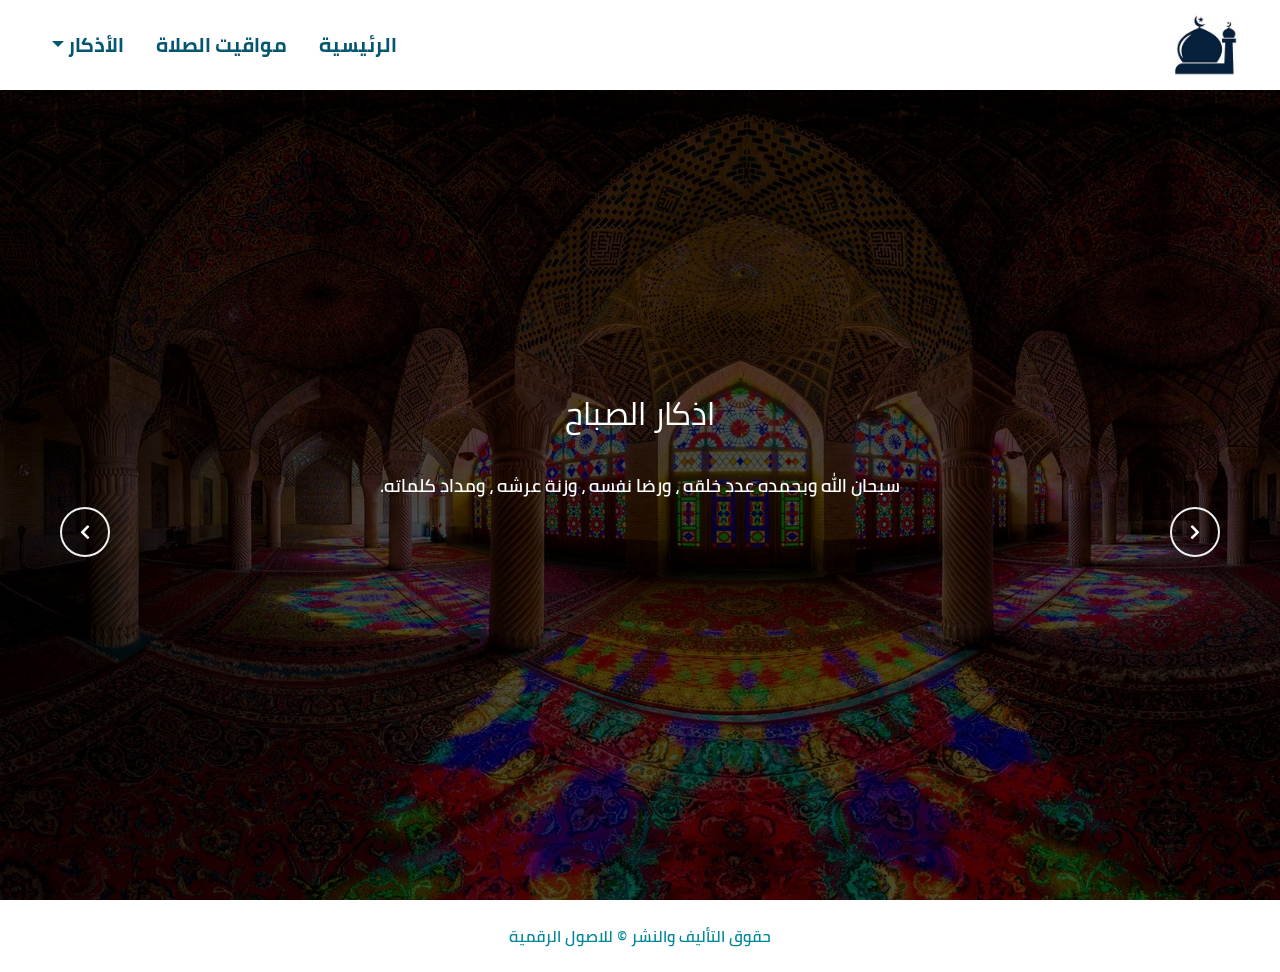
==== azkar_sabah.html @ e68f7e4a "first commit" ====
<!DOCTYPE html>
<html lang="en">

<head>
    <meta charset="UTF-8">
    <meta http-equiv="X-UA-Compatible" content="IE=edge">
    <meta name="viewport" content="width=device-width, initial-scale=1.0">
    <title>الدول </title>
    <link rel="stylesheet" href="css/bootstrap.min.css">
    <link rel="stylesheet" href="css/fontawesome-all.min.css">
    <link rel="stylesheet" href="css/owl.carousel.min.css">
    <link rel="stylesheet" href="css/style.css">

</head>

<body dir="rtl">
    <nav class="navbar navbar-expand-lg">
        <div class="container-fluid">
            <a class="navbar-brand" href="#">
                <img src="imgs/logo.jpg" alt="">
            </a>
            <button class="navbar-toggler" type="button" data-toggle="collapse" data-target="#navbarSupportedContent"
                aria-controls="navbarSupportedContent" aria-expanded="false" aria-label="Toggle navigation">
                <svg xmlns="http://www.w3.org/2000/svg" class="icon icon-tabler icon-tabler-menu-2" width="44"
                    height="44" viewBox="0 0 24 24" stroke-width="1.5" stroke="#2c3e50" fill="none"
                    stroke-linecap="round" stroke-linejoin="round">
                    <path stroke="none" d="M0 0h24v24H0z" fill="none" />
                    <line x1="4" y1="6" x2="20" y2="6" />
                    <line x1="4" y1="12" x2="20" y2="12" />
                    <line x1="4" y1="18" x2="20" y2="18" />
                </svg>
            </button>

            <div class="collapse navbar-collapse" id="navbarSupportedContent">
                <ul class="navbar-nav mr-auto">
                    <li class="nav-item active">
                        <a class="nav-link" href="index.html">الرئيسية <span class="sr-only">(current)</span></a>
                    </li>
                    <li class="nav-item">
                        <a class="nav-link" href="pray_times.html">مواقيت الصلاة</a>
                    </li>
                    <li class="nav-item dropdown">
                        <a class="nav-link dropdown-toggle" href="#" id="navbarDropdown" role="button"
                            data-toggle="dropdown" aria-haspopup="true" aria-expanded="false">
                            الأذكار
                        </a>
                        <div class="dropdown-menu" aria-labelledby="navbarDropdown">
                            <a class="dropdown-item" href="azkar_sabah.html"> أذكار الصباح</a>
                            <a class="dropdown-item" href="masaa_azkar.html">أذكار المساء</a>
                            <div class="dropdown-divider"></div>
                            <a class="dropdown-item" href="douaa_maryd.html">الدعاء للميت </a>
                            <a class="dropdown-item" href="douaa_maryd.html">الدعاء للمريض </a>
                        </div>
                    </li>
                </ul>
            </div>
        </div>
    </nav>

    <section class="most_trend prayer_times azkar all_stars">
        <div class="container-fluid text-center">
            <h2> اذكار الصباح </h2>
            <div class="owl-carousel azkar_owl owl-theme">
                <div class="">
                    <p>
                        سبحان الله وبحمده عدد خلقه ، ورضا نفسه ، وزنة عرشه ، ومداد كلماته.
                    </p>
                </div>
                <div class="">
                    <p>
                        أصبحنا وأصبح الملك لله والحمد لله ، لا إله إلا الله وحده لا شريك له، له الملك وله الحمد، وهو على
                        كل شيء قدير ، رب أسألك خير ما في هذا اليوم وخير ما بعده ، وأعوذ بك من شر ما في هذا اليوم وشر ما
                        بعده، رب أعوذبك من الكسل وسوء الكبر ، رب أعوذ بك من عذاب في النار وعذاب في القبر.

                    </p>
                </div>
                <div class="">
                    <p>
                        اللهم أنت ربي لا إله إلا أنت ، خلقتني وأنا عبدك ، وأنا على عهدك ووعدك ما استطعت ، أعوذبك من شر
                        ما صنعت ، أبوء لك بنعمتك علي وأبوء بذنبي فاغفر لي فإنه لا يغفر الذنوب إلا أنت

                    </p>
                </div>
                <div class="">
                    <p>
                        يا حي يا قيوم برحمتك أستغيث أصلح لي شأني كله ولا تكلني إلى نفسي طرفة عين
                    </p>
                </div>
                <div class="">
                    <p>
                        اللهم إني أصبحت أشهدك، وأشهد حملة عرشك، وملائكتك، وجميع خلقك، أنك أنت الله لا إله إلا أنت وحدك
                        لا شريك لك، وأن محمدا عبدك ورسولك

                    </p>
                </div>
                <div class="">
                    <p>
                        اللهم أنت ربي لا إله إلا أنت ، خلقتني وأنا عبدك ، وأنا على عهدك ووعدك ما استطعت ، أعوذبك من شر
                        ما صنعت ، أبوء لك بنعمتك علي وأبوء بذنبي فاغفر لي فإنه لا يغفر الذنوب إلا أنت

                    </p>
                </div>
                <div class="">
                    <p>
                        حسبي الله لا إله إلا هو عليه توكلت وهو رب العرش العظيم.

                    </p>
                </div>
                <div class="">
                    <p>
                        أصبحنا على فطرة الإسلام، وعلى كلمة الإخلاص، وعلى دين نبينا محمد صلى الله عليه وسلم، وعلى ملة أبينا إبراهيم حنيفا مسلما وما كان من المشركين.

                    </p>
                </div>
            </div>
        </div>
    </section>


    <footer>
        <div class="container">
            <div class="coprights text-center">
                حقوق التأليف والنشر  &copy; للاصول الرقمية
            </div>
        </div>
    </footer>

    <script src="js/jquery-3.2.1.min.js"></script>
    <script src="js/popper.min.js"></script>
    <script src="js/owl.carousel.min.js"></script>

    <script src="js/bootstrap.min.js"></script>
    <script src="js/main.js"></script>
</body>

</html>
---- css/style.css ----
@font-face {
  font-family: "cairo";
  src: url(../fonts/Cairo-Bold.ttf);
  font-weight: 700;
}
@font-face {
  font-family: "cairo";
  src: url(../fonts/Cairo-Regular.ttf);
  font-weight: normal;
}
@font-face {
  font-family: "cairo";
  src: url(../fonts/Cairo-SemiBold.ttf);
  font-weight: 600;
}
body {
  font-family: "cairo";
}

.navbar {
  padding-right: 0;
  padding-left: 0;
}
.navbar svg {
  width: 25px;
  height: 25px;
  display: inline-block;
}
.navbar .navbar-brand img {
  width: 90px;
  mix-blend-mode: multiply;
}
.navbar .nav-item .nav-link {
  color: #05566f;
  text-decoration: none;
  padding: 0;
  -webkit-margin-end: 32px;
          margin-inline-end: 32px;
  font-weight: bold;
  font-size: 20px;
}
.navbar .dropdown-menu {
  text-align: start;
}
.navbar .dropdown-menu .dropdown-item {
  color: #018797;
  margin-bottom: 8px;
  font-weight: 600;
  font-size: 18px;
}

.most_trend {
  padding-top: 60px;
}

@media (max-width: 991px) {
  .most_trend {
    padding: 15px 0 !important;
  }
}
.most_trend .container-fluid {
  position: relative;
  padding-inline: 60px;
}

.most_trend .most_trend_owl {
  position: static;
}

.most_trend .most_trend_owl .owl-nav {
  position: absolute;
  top: 15px;
  left: 60px;
  display: flex;
  gap: 20px;
}

@media (max-width: 991px) {
  .most_trend .most_trend_owl .owl-nav {
    display: none;
  }
}
.most_trend .most_trend_owl .owl-nav button {
  outline: none !important;
}

.most_trend .most_trend_owl .owl-nav .fa-chevron-right,
.most_trend .most_trend_owl .owl-nav .fa-chevron-left {
  width: 40px;
  height: 40px;
  border: 2px solid #05566f;
  color: #05566f;
  border-radius: 50%;
  display: flex;
  align-items: center;
  justify-content: center;
  transition: 0.3s all ease-in-out;
}

.most_trend .most_trend_owl .owl-nav .fa-chevron-right:hover,
.most_trend .most_trend_owl .owl-nav .fa-chevron-left:hover {
  background-color: #05566f;
  color: #fff;
}

.link a {
  text-decoration: none !important;
}

.link img {
  height: 160px;
  border-radius: 25px 25px 0 0;
  width: 100%;
}

.link .desc {
  background: #FFFFFF;
  box-shadow: 0px 4px 4px rgba(0, 0, 0, 0.25);
  border-radius: 0 0 25px 25px;
  display: block;
  height: auto;
  margin-bottom: 24px;
  padding: 16px;
}

@media (max-width: 991px) {
  .link .desc {
    padding: 10px;
    margin-bottom: 8px;
  }
}
.link .desc h5 {
  font-size: 24px;
  color: #05566f;
  line-height: 34px;
  margin: 0;
}

@media (max-width: 991px) {
  .link .desc h5 {
    font-size: 14px;
    line-height: 24px;
  }
}
.most_trend .most_trend_owl .link a .desc span {
  display: block;
  color: #414141;
  font-size: 20px;
  line-height: 38px;
}

@media (max-width: 991px) {
  .most_trend .most_trend_owl .link a .desc span {
    font-size: 12px;
    line-height: 22px;
  }
}
.most_trend .most_trend_owl .link a .desc strong {
  font-size: 24px;
  color: #414141;
}

@media (max-width: 991px) {
  .most_trend .most_trend_owl .link a .desc strong {
    font-size: 14px;
    line-height: 24px;
  }
}
.most_trend .head {
  margin-bottom: 30px;
}

@media (max-width: 991px) {
  .most_trend .head {
    margin-bottom: 20px;
  }
}
.most_trend .head h2 {
  color: #05566f;
  font-family: "cairo";
  font-weight: bold;
  font-size: 35px;
  line-height: 66px;
  margin: 0;
}

@media (max-width: 650px) {
  .most_trend .head h2 {
    font-size: 16px;
    line-height: 26px;
  }
}
.most_trend .head a {
  font-size: 18px;
  color: #018797;
  font-family: "cairo";
  font-weight: bold;
  -webkit-padding-end: 130px;
  padding-inline-end: 130px;
  text-decoration: none !important;
}

@media (max-width: 991px) {
  .most_trend .head a {
    -webkit-padding-end: 0;
    padding-inline-end: 0;
  }
}
@media (max-width: 650px) {
  .most_trend .head a {
    color: #ED1C24;
    font-size: 13px;
    line-height: 23px;
  }
}
.carousel-caption {
  position: absolute;
  right: 50%;
  bottom: 50%;
  left: auto;
  z-index: 10;
  padding-top: 20px;
  padding-bottom: 20px;
  color: #fff;
  text-align: center;
  transform: translateY(50%);
}
.carousel-caption img {
  margin-bottom: 32px;
}
.carousel-caption p {
  color: #05566f;
  font-size: 28px;
  font-weight: 600;
}

.next_prev {
  display: flex;
  width: 55px;
  height: 55px;
  background: rgba(0, 0, 0, 0.5);
  align-items: center;
  justify-content: center;
  border-radius: 50%;
  opacity: 1;
}

.prayer_times {
  position: relative;
  overflow: hidden;
  min-height: calc(100vh - 90px);
  padding: 0;
  display: flex;
  align-items: center;
  justify-content: center;
}
.prayer_times::after {
  content: "";
  position: absolute;
  height: 100%;
  width: 100%;
  left: 0;
  top: 0;
  background: url(../imgs/salat-times-bg-large.webp) no-repeat scroll 0 0;
  background-size: cover;
  animation: zoom-in-zoom-out 60s linear infinite;
}
.prayer_times::before {
  content: "";
  position: absolute;
  top: 0;
  left: 0;
  background-color: rgba(0, 0, 0, 0.7);
  z-index: 2;
  width: 100%;
  height: 100%;
}
.prayer_times .container-fluid {
  position: relative;
  z-index: 25;
  color: #fff;
}
.prayer_times .container-fluid h2 {
  margin-bottom: 36px;
}
.prayer_times .container-fluid .prayers {
  gap: 32px;
  flex-wrap: wrap;
}
.prayer_times .container-fluid .prayers .salat {
  border: 1px solid;
  border-color: #464646;
  padding: 12px 28px;
  border: 1px solid #f1f1f1;
  border-radius: 6px;
}
.prayer_times .container-fluid .prayers .salat h5 {
  font-weight: bold;
}

@keyframes zoom-in-zoom-out {
  0% {
    transform: scale(1, 1);
  }
  50% {
    transform: scale(1.5, 1.5);
  }
  100% {
    transform: scale(1, 1);
  }
}
.modal .modal-title {
  font-weight: bold;
  color: #05566f;
}
.modal .modal-body {
  height: 350px;
  overflow: auto;
}
.modal .modal-body input {
  border: 1px solid #f1f1f1;
  margin-bottom: 32px;
  border-radius: 6px;
  padding: 8px;
  outline: none !important;
}
.modal .modal-body input::-moz-placeholder {
  color: #018797;
  font-size: 13px;
}
.modal .modal-body input::placeholder {
  color: #018797;
  font-size: 13px;
}
.modal .modal-body ul li a {
  color: #018797;
  font-weight: 600;
  margin-bottom: 12px;
  display: inline-block;
  text-decoration: none;
}

.azkar_owl p {
  width: 85%;
  margin: auto;
  font-size: 18px;
  font-weight: 600;
  line-height: 34px;
}
.azkar_owl .owl-prev {
  position: absolute;
  right: 0;
  top: 50%;
  width: 50px;
  height: 50px;
  border-radius: 50%;
  border: 2px solid #f1f1f1 !important;
  transform: translateY(-50%);
}
.azkar_owl .owl-next {
  position: absolute;
  left: 0;
  top: 50%;
  width: 50px;
  height: 50px;
  border-radius: 50%;
  border: 2px solid #f1f1f1 !important;
  transform: translateY(-50%);
}
@media (max-width: 767px) {
  .azkar_owl .owl-prev, .azkar_owl .owl-next {
    display: none;
  }
}

footer {
  text-align: start;
  padding: 24px 0;
}
footer .coprights {
  font-weight: 600;
  color: #018797;
}/*# sourceMappingURL=style.css.map */
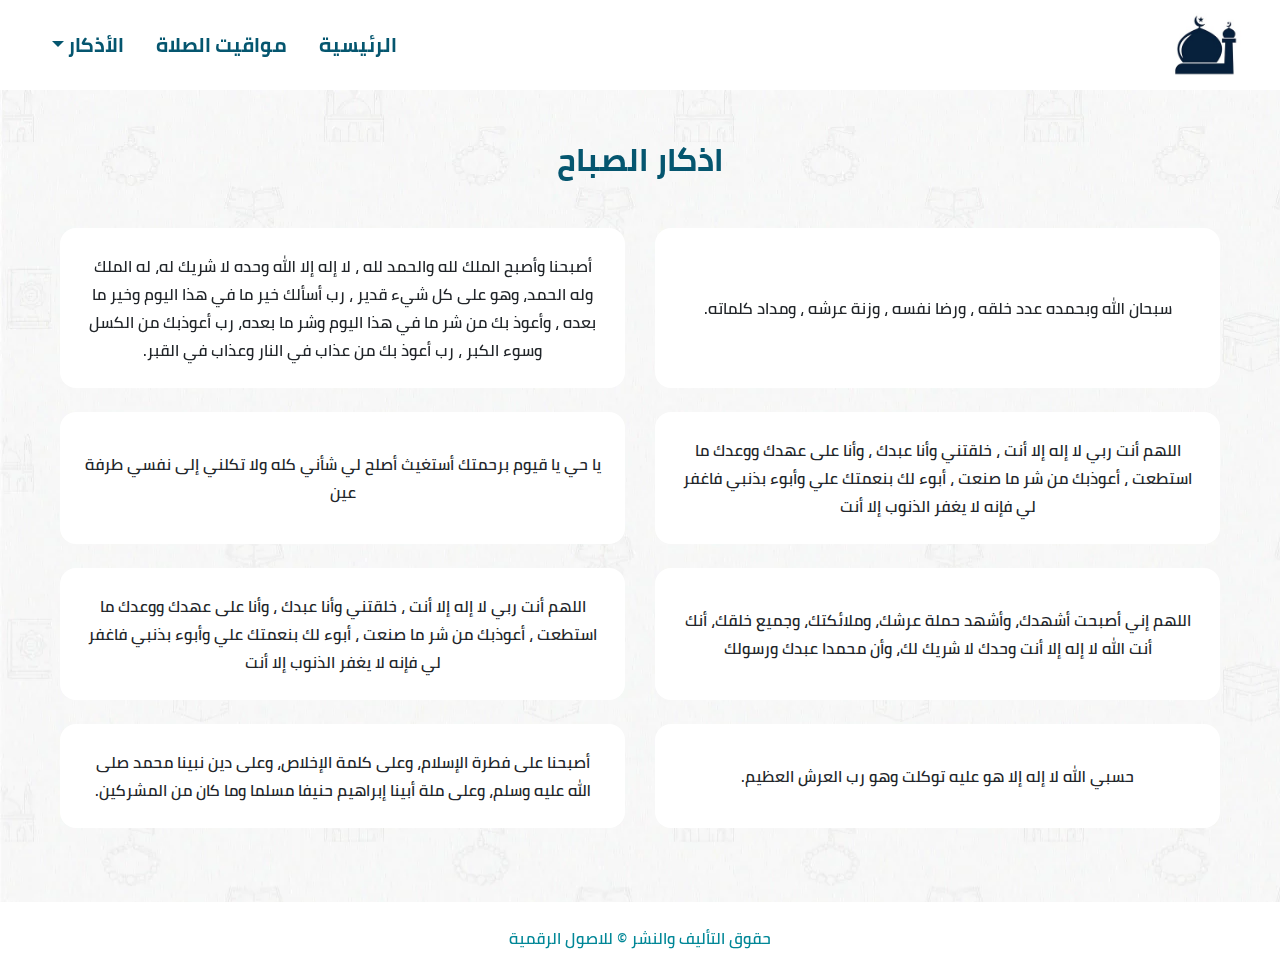
==== commit 80c6579d: "modifications" ====
--- a/azkar_sabah.html
+++ b/azkar_sabah.html
@@ -5,7 +5,7 @@
     <meta charset="UTF-8">
     <meta http-equiv="X-UA-Compatible" content="IE=edge">
     <meta name="viewport" content="width=device-width, initial-scale=1.0">
-    <title>الدول </title>
+    <title> أذكار الصباح  </title>
     <link rel="stylesheet" href="css/bootstrap.min.css">
     <link rel="stylesheet" href="css/fontawesome-all.min.css">
     <link rel="stylesheet" href="css/owl.carousel.min.css">
@@ -16,7 +16,7 @@
 <body dir="rtl">
     <nav class="navbar navbar-expand-lg">
         <div class="container-fluid">
-            <a class="navbar-brand" href="#">
+            <a class="navbar-brand" href="index.html">
                 <img src="imgs/logo.jpg" alt="">
             </a>
             <button class="navbar-toggler" type="button" data-toggle="collapse" data-target="#navbarSupportedContent"
@@ -57,16 +57,16 @@
         </div>
     </nav>
 
-    <section class="most_trend prayer_times azkar all_stars">
+    <section class="most_trend  azkar all_stars">
         <div class="container-fluid text-center">
             <h2> اذكار الصباح </h2>
-            <div class="owl-carousel azkar_owl owl-theme">
-                <div class="">
+            <div class="row">
+                <div class="col-md-6">
                     <p>
                         سبحان الله وبحمده عدد خلقه ، ورضا نفسه ، وزنة عرشه ، ومداد كلماته.
                     </p>
                 </div>
-                <div class="">
+                <div class="col-md-6">
                     <p>
                         أصبحنا وأصبح الملك لله والحمد لله ، لا إله إلا الله وحده لا شريك له، له الملك وله الحمد، وهو على
                         كل شيء قدير ، رب أسألك خير ما في هذا اليوم وخير ما بعده ، وأعوذ بك من شر ما في هذا اليوم وشر ما
@@ -74,39 +74,39 @@
 
                     </p>
                 </div>
-                <div class="">
+                <div class="col-md-6">
                     <p>
                         اللهم أنت ربي لا إله إلا أنت ، خلقتني وأنا عبدك ، وأنا على عهدك ووعدك ما استطعت ، أعوذبك من شر
                         ما صنعت ، أبوء لك بنعمتك علي وأبوء بذنبي فاغفر لي فإنه لا يغفر الذنوب إلا أنت
 
                     </p>
                 </div>
-                <div class="">
+                <div class="col-md-6">
                     <p>
                         يا حي يا قيوم برحمتك أستغيث أصلح لي شأني كله ولا تكلني إلى نفسي طرفة عين
                     </p>
                 </div>
-                <div class="">
+                <div class="col-md-6">
                     <p>
                         اللهم إني أصبحت أشهدك، وأشهد حملة عرشك، وملائكتك، وجميع خلقك، أنك أنت الله لا إله إلا أنت وحدك
                         لا شريك لك، وأن محمدا عبدك ورسولك
 
                     </p>
                 </div>
-                <div class="">
+                <div class="col-md-6">
                     <p>
                         اللهم أنت ربي لا إله إلا أنت ، خلقتني وأنا عبدك ، وأنا على عهدك ووعدك ما استطعت ، أعوذبك من شر
                         ما صنعت ، أبوء لك بنعمتك علي وأبوء بذنبي فاغفر لي فإنه لا يغفر الذنوب إلا أنت
 
                     </p>
                 </div>
-                <div class="">
+                <div class="col-md-6">
                     <p>
                         حسبي الله لا إله إلا هو عليه توكلت وهو رب العرش العظيم.
 
                     </p>
                 </div>
-                <div class="">
+                <div class="col-md-6">
                     <p>
                         أصبحنا على فطرة الإسلام، وعلى كلمة الإخلاص، وعلى دين نبينا محمد صلى الله عليه وسلم، وعلى ملة أبينا إبراهيم حنيفا مسلما وما كان من المشركين.
 
--- a/css/style.css
+++ b/css/style.css
@@ -15,16 +15,36 @@
 }
 body {
   font-family: "cairo";
+  /* Track */
+  /* Handle */
+}
+body::-webkit-scrollbar {
+  width: 5px;
+}
+body::-webkit-scrollbar-track {
+  background: #f1f1f1;
+}
+body::-webkit-scrollbar-thumb {
+  background: #018797;
 }
 
 .navbar {
   padding-right: 0;
   padding-left: 0;
+}
+@media (max-width: 991px) {
+  .navbar {
+    padding-right: 15px;
+    padding-left: 15px;
+  }
 }
 .navbar svg {
   width: 25px;
   height: 25px;
   display: inline-block;
+}
+.navbar .navbar-toggler {
+  outline: none !important;
 }
 .navbar .navbar-brand img {
   width: 90px;
@@ -39,6 +59,19 @@
   font-weight: bold;
   font-size: 20px;
 }
+@media (max-width: 991px) {
+  .navbar .navbar-nav {
+    text-align: start;
+    background-color: #f5f5f5;
+    padding: 12px;
+    border-radius: 8px;
+  }
+  .navbar .navbar-nav .nav-link {
+    font-size: 15px;
+    margin: 0 !important;
+    margin-bottom: 12px !important;
+  }
+}
 .navbar .dropdown-menu {
   text-align: start;
 }
@@ -48,19 +81,38 @@
   font-weight: 600;
   font-size: 18px;
 }
+@media (max-width: 991px) {
+  .navbar .dropdown-menu .dropdown-item {
+    font-size: 14px;
+  }
+}
+
+.slider {
+  height: calc(100vh - 90px);
+  background-image: url(../imgs/banner2-bg.webp);
+  background-size: cover;
+  background-position: right;
+  background-repeat: no-repeat;
+  position: relative;
+}
 
 .most_trend {
-  padding-top: 60px;
+  padding-top: 50px;
 }
 
 @media (max-width: 991px) {
   .most_trend {
-    padding: 15px 0 !important;
+    padding: 28px 0 !important;
   }
 }
 .most_trend .container-fluid {
   position: relative;
   padding-inline: 60px;
+}
+@media (max-width: 991px) {
+  .most_trend .container-fluid {
+    padding: 0 30px;
+  }
 }
 
 .most_trend .most_trend_owl {
@@ -107,6 +159,20 @@
   text-decoration: none !important;
 }
 
+.link {
+  border: 1px solid #f1f1f1;
+  padding-top: 15px;
+  padding-bottom: 15px;
+}
+@media (max-width: 575px) {
+  .link {
+    width: 50%;
+  }
+  .link img {
+    height: auto !important;
+  }
+}
+
 .link img {
   height: 160px;
   border-radius: 25px 25px 0 0;
@@ -115,18 +181,17 @@
 
 .link .desc {
   background: #FFFFFF;
-  box-shadow: 0px 4px 4px rgba(0, 0, 0, 0.25);
+  box-shadow: 0px 4px 4px rgba(0, 0, 0, 0.11);
   border-radius: 0 0 25px 25px;
   display: block;
   height: auto;
-  margin-bottom: 24px;
+  margin-bottom: 0px;
   padding: 16px;
 }
 
 @media (max-width: 991px) {
   .link .desc {
     padding: 10px;
-    margin-bottom: 8px;
   }
 }
 .link .desc h5 {
@@ -182,12 +247,26 @@
   font-size: 35px;
   line-height: 66px;
   margin: 0;
+  position: relative;
+}
+.most_trend .head h2::after {
+  content: "";
+  position: absolute;
+  bottom: 0;
+  right: 0;
+  width: 50%;
+  height: 5px;
+  background-color: #05566f;
 }
 
 @media (max-width: 650px) {
   .most_trend .head h2 {
     font-size: 16px;
     line-height: 26px;
+  }
+  .most_trend .head h2::after {
+    height: 3px;
+    bottom: -5px;
   }
 }
 .most_trend .head a {
@@ -233,6 +312,33 @@
   font-size: 28px;
   font-weight: 600;
 }
+@media (max-width: 767px) {
+  .carousel-caption {
+    position: absolute;
+    right: 50%;
+    bottom: 50%;
+    left: auto;
+    z-index: 10;
+    padding-top: 20px;
+    padding-bottom: 20px;
+    color: #fff;
+    text-align: center;
+    transform: translate(50%, 50%);
+    background-color: #fff;
+    padding: 16px;
+    border-radius: 16px;
+    width: 500px;
+    max-width: 95%;
+  }
+  .carousel-caption img {
+    width: 190px;
+    margin-bottom: 12px;
+  }
+  .carousel-caption p {
+    font-size: 14px;
+    font-weight: bold;
+  }
+}
 
 .next_prev {
   display: flex;
@@ -314,8 +420,19 @@
   color: #05566f;
 }
 .modal .modal-body {
-  height: 350px;
+  height: 300px;
   overflow: auto;
+  /* Track */
+  /* Handle */
+}
+.modal .modal-body::-webkit-scrollbar {
+  width: 5px;
+}
+.modal .modal-body::-webkit-scrollbar-track {
+  background: #f1f1f1;
+}
+.modal .modal-body::-webkit-scrollbar-thumb {
+  background: #018797;
 }
 .modal .modal-body input {
   border: 1px solid #f1f1f1;
@@ -335,7 +452,6 @@
 .modal .modal-body ul li a {
   color: #018797;
   font-weight: 600;
-  margin-bottom: 12px;
   display: inline-block;
   text-decoration: none;
 }
@@ -368,7 +484,8 @@
   transform: translateY(-50%);
 }
 @media (max-width: 767px) {
-  .azkar_owl .owl-prev, .azkar_owl .owl-next {
+  .azkar_owl .owl-prev,
+  .azkar_owl .owl-next {
     display: none;
   }
 }
@@ -380,4 +497,46 @@
 footer .coprights {
   font-weight: 600;
   color: #018797;
+}
+
+#cityList {
+  flex-wrap: wrap;
+}
+#cityList li {
+  width: 50%;
+  flex-basis: 50%;
+  border: 1px solid #F1F1F1;
+  text-align: center;
+  padding: 8px;
+}
+
+.azkar {
+  background-image: url(../imgs/bg-pattern.webp);
+  padding: 50px 0;
+}
+.azkar h2 {
+  margin-bottom: 50px;
+  color: #05566f;
+  font-weight: bold;
+}
+@media (max-width: 575px) {
+  .azkar h2 {
+    font-size: 24px;
+    margin-bottom: 28px;
+  }
+}
+.azkar .col-md-6 {
+  margin-bottom: 24px;
+}
+.azkar p {
+  margin: 0;
+  background-color: #fff;
+  border-radius: 16px;
+  display: flex;
+  align-items: center;
+  justify-content: center;
+  height: 100%;
+  padding: 24px;
+  font-weight: 600;
+  line-height: 28px;
 }/*# sourceMappingURL=style.css.map */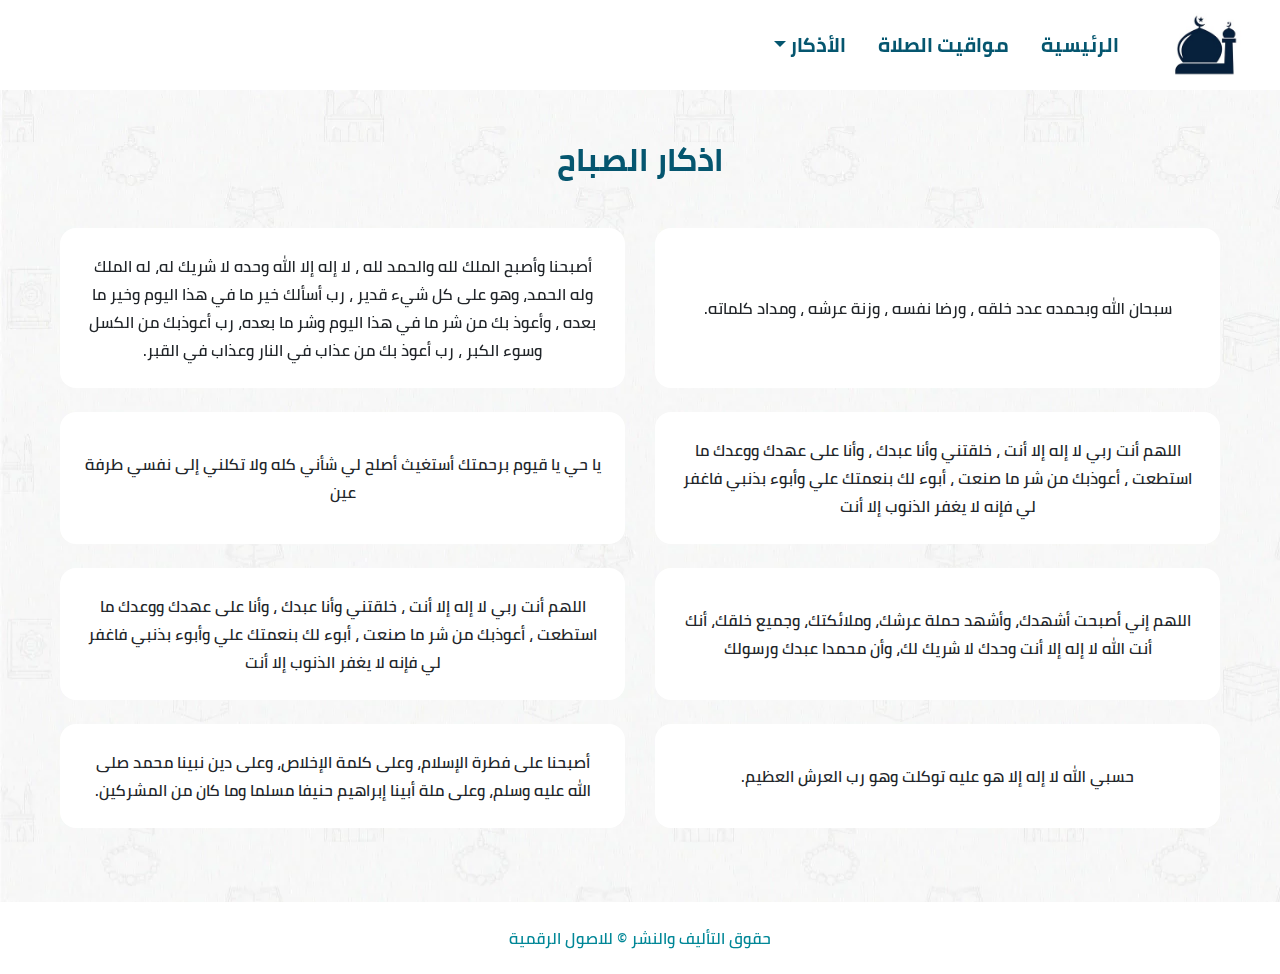
==== commit 37933c0f: "right navbar" ====
--- a/azkar_sabah.html
+++ b/azkar_sabah.html
@@ -32,7 +32,7 @@
             </button>
 
             <div class="collapse navbar-collapse" id="navbarSupportedContent">
-                <ul class="navbar-nav mr-auto">
+                <ul class="navbar-nav ml-auto">
                     <li class="nav-item active">
                         <a class="nav-link" href="index.html">الرئيسية <span class="sr-only">(current)</span></a>
                     </li>
--- a/css/style.css
+++ b/css/style.css
@@ -169,7 +169,23 @@
     width: 50%;
   }
   .link img {
-    height: auto !important;
+    height: 120px !important;
+  }
+}
+@media (max-width: 425px) {
+  .link {
+    width: 50%;
+  }
+  .link img {
+    height: 100px !important;
+  }
+}
+@media (max-width: 370px) {
+  .link {
+    width: 50%;
+  }
+  .link img {
+    height: 75px !important;
   }
 }
 
